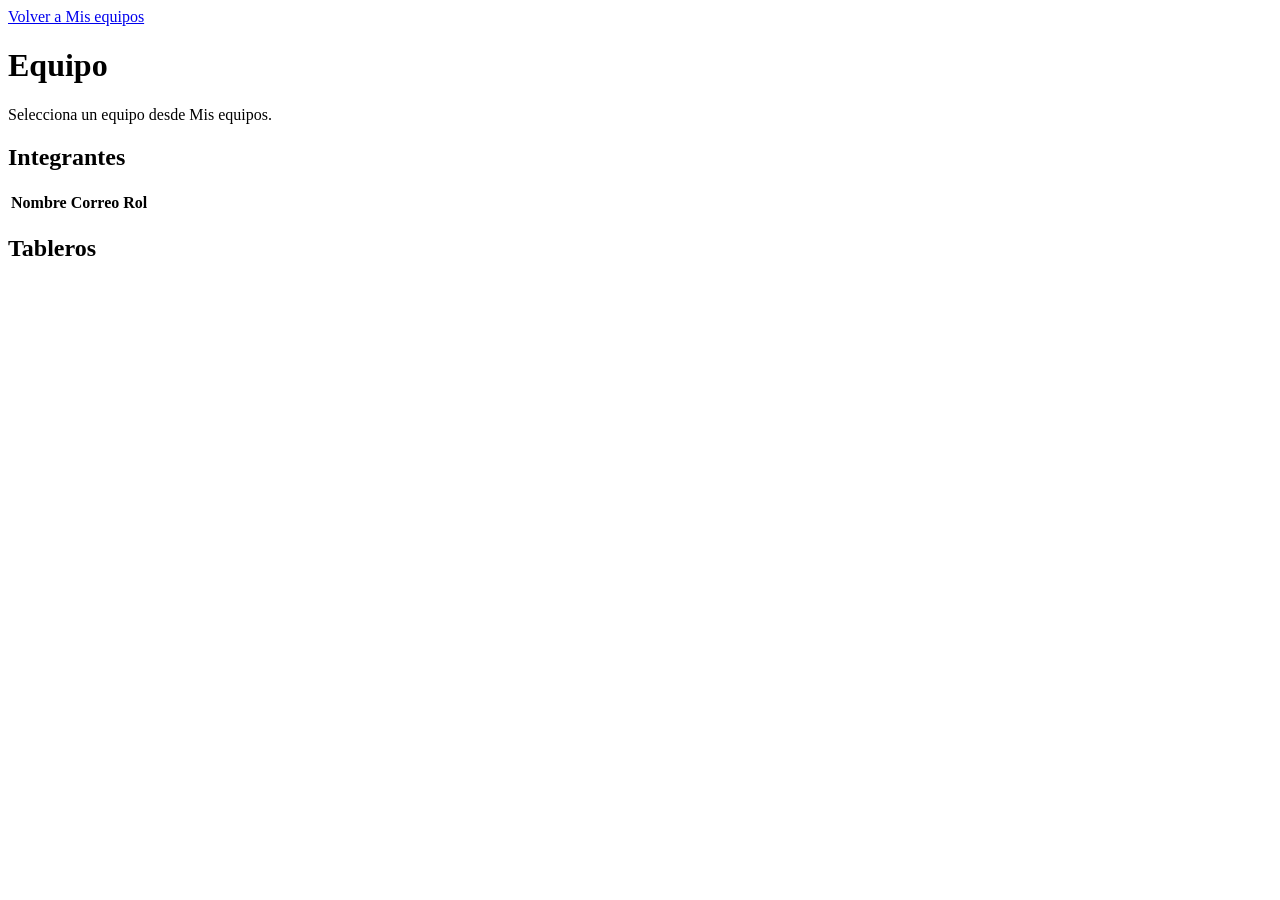
==== frontend/equipo.html @ 43e6f35f "integración de acceso y gestión básica de equipos" ====
<!doctype html>
<html lang="es">
<head>
  <meta charset="utf-8">
  <meta name="viewport" content="width=device-width, initial-scale=1">
  <title>Detalle del equipo | LuzioTeamTime</title>
  <script src="js/api.js" defer></script>
  <script src="js/equipo.js" defer></script>
</head>
<body>
  <main>
    <a href="equipos.html">Volver a Mis equipos</a>
    <h1 id="nombre-equipo">Equipo</h1>
    <p id="descripcion-equipo"></p>
    <p id="mensaje" role="status"></p>

    <section>
      <h2>Integrantes</h2>
      <table>
        <thead>
          <tr>
            <th scope="col">Nombre</th>
            <th scope="col">Correo</th>
            <th scope="col">Rol</th>
          </tr>
        </thead>
        <tbody id="integrantes"></tbody>
      </table>

      <form id="formulario-integrante" hidden>
        <label for="correo">Correo de la cuenta registrada</label>
        <input id="correo" name="correo" type="email" required>
        <button type="submit">Agregar colaborador</button>
      </form>
    </section>

    <section>
      <h2>Tableros</h2>
      <ul id="tableros"></ul>

      <form id="formulario-tablero" hidden>
        <label for="nombre-tablero">Nombre del tablero</label>
        <input id="nombre-tablero" name="nombre" required>
        <button type="submit">Crear tablero</button>
      </form>
    </section>
  </main>
</body>
</html>
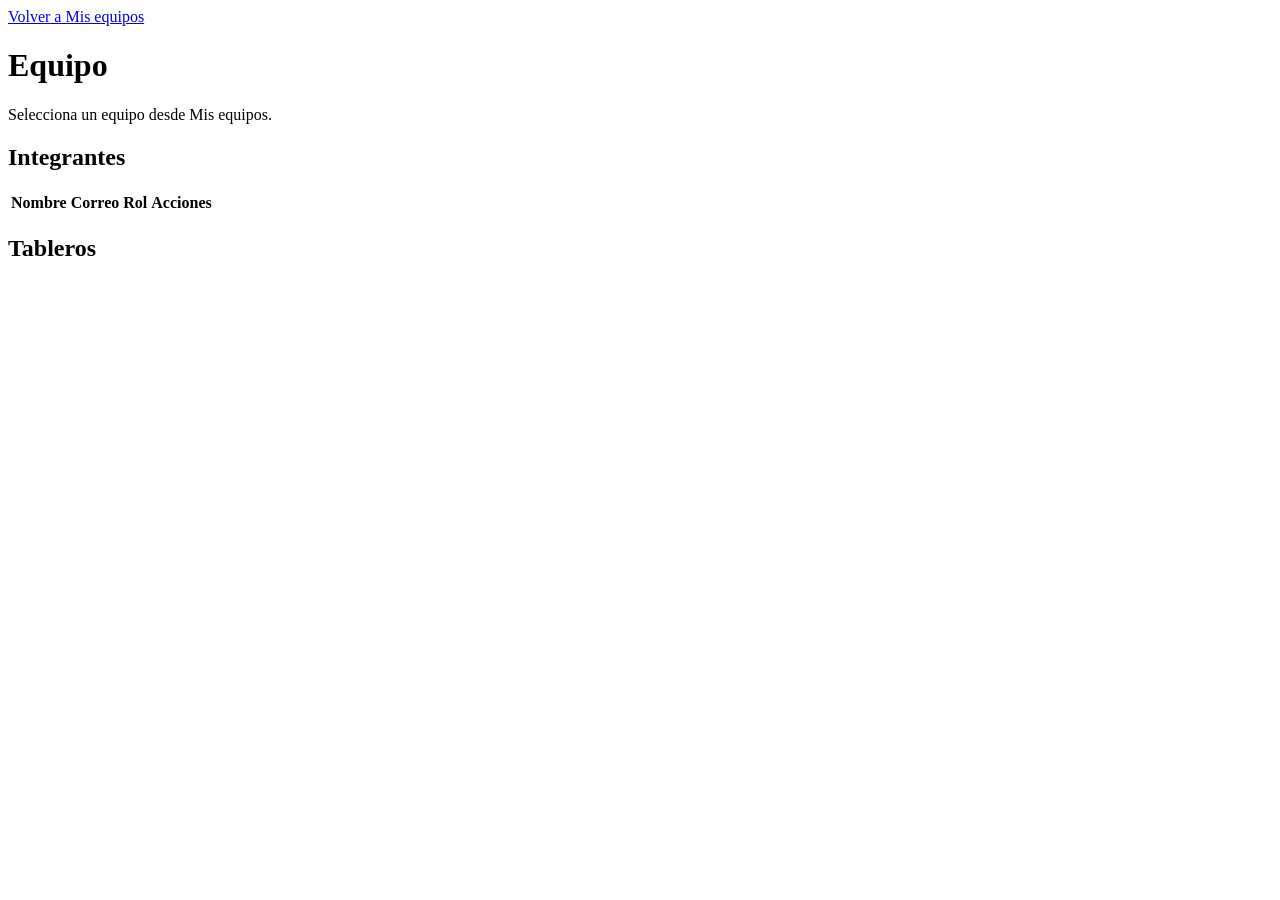
==== commit 2d99c81f: "Completar gestión de integrantes y enlazar reporte" ====
--- a/frontend/equipo.html
+++ b/frontend/equipo.html
@@ -13,6 +13,9 @@
     <h1 id="nombre-equipo">Equipo</h1>
     <p id="descripcion-equipo"></p>
     <p id="mensaje" role="status"></p>
+    <p id="estado-equipo"></p>
+    <p><a id="reporte-cumplimiento" hidden>Ver reporte de cumplimiento</a></p>
+    <button id="archivar-equipo" type="button" hidden>Archivar equipo</button>
 
     <section>
       <h2>Integrantes</h2>
@@ -22,6 +25,7 @@
             <th scope="col">Nombre</th>
             <th scope="col">Correo</th>
             <th scope="col">Rol</th>
+            <th scope="col">Acciones</th>
           </tr>
         </thead>
         <tbody id="integrantes"></tbody>
@@ -30,7 +34,12 @@
       <form id="formulario-integrante" hidden>
         <label for="correo">Correo de la cuenta registrada</label>
         <input id="correo" name="correo" type="email" required>
-        <button type="submit">Agregar colaborador</button>
+        <label for="rol-integrante">Rol</label>
+        <select id="rol-integrante" name="rol">
+          <option value="COLABORADOR">Colaborador</option>
+          <option value="LIDER">Líder</option>
+        </select>
+        <button type="submit">Agregar integrante</button>
       </form>
     </section>
 
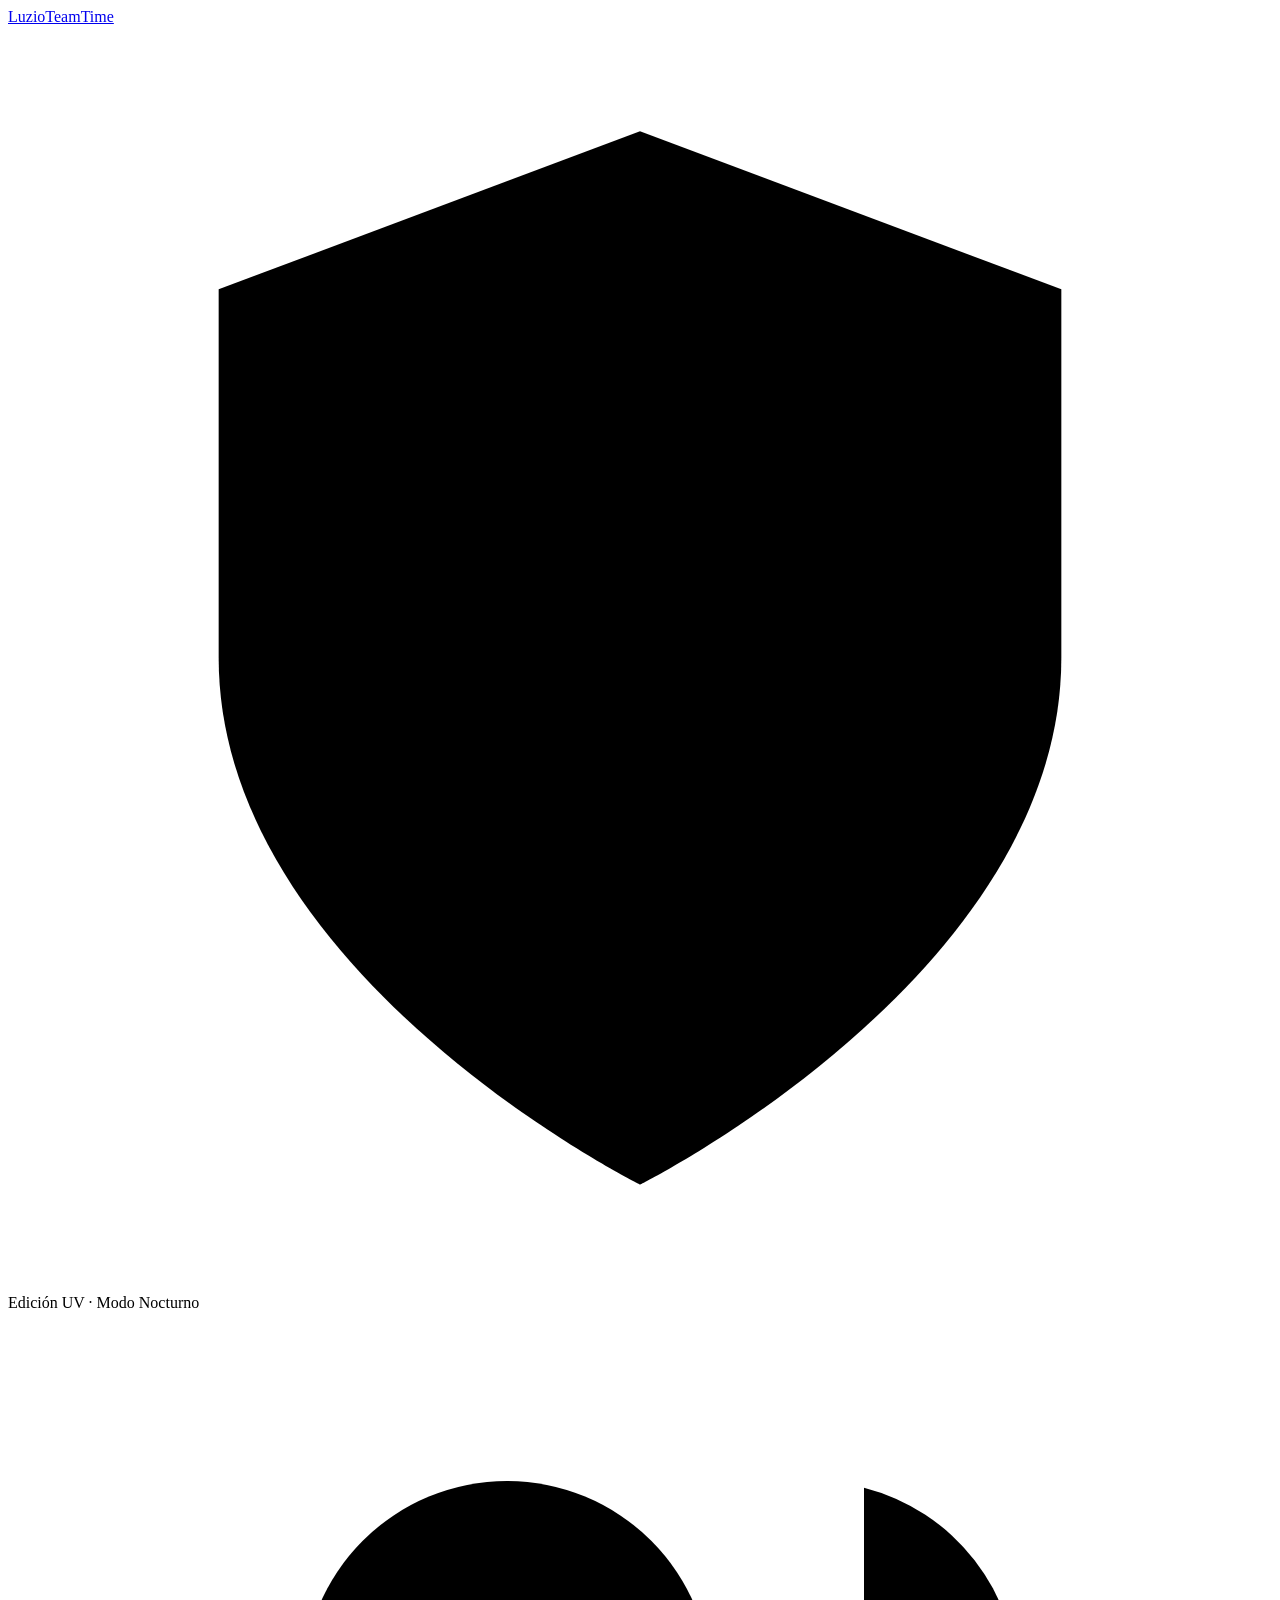
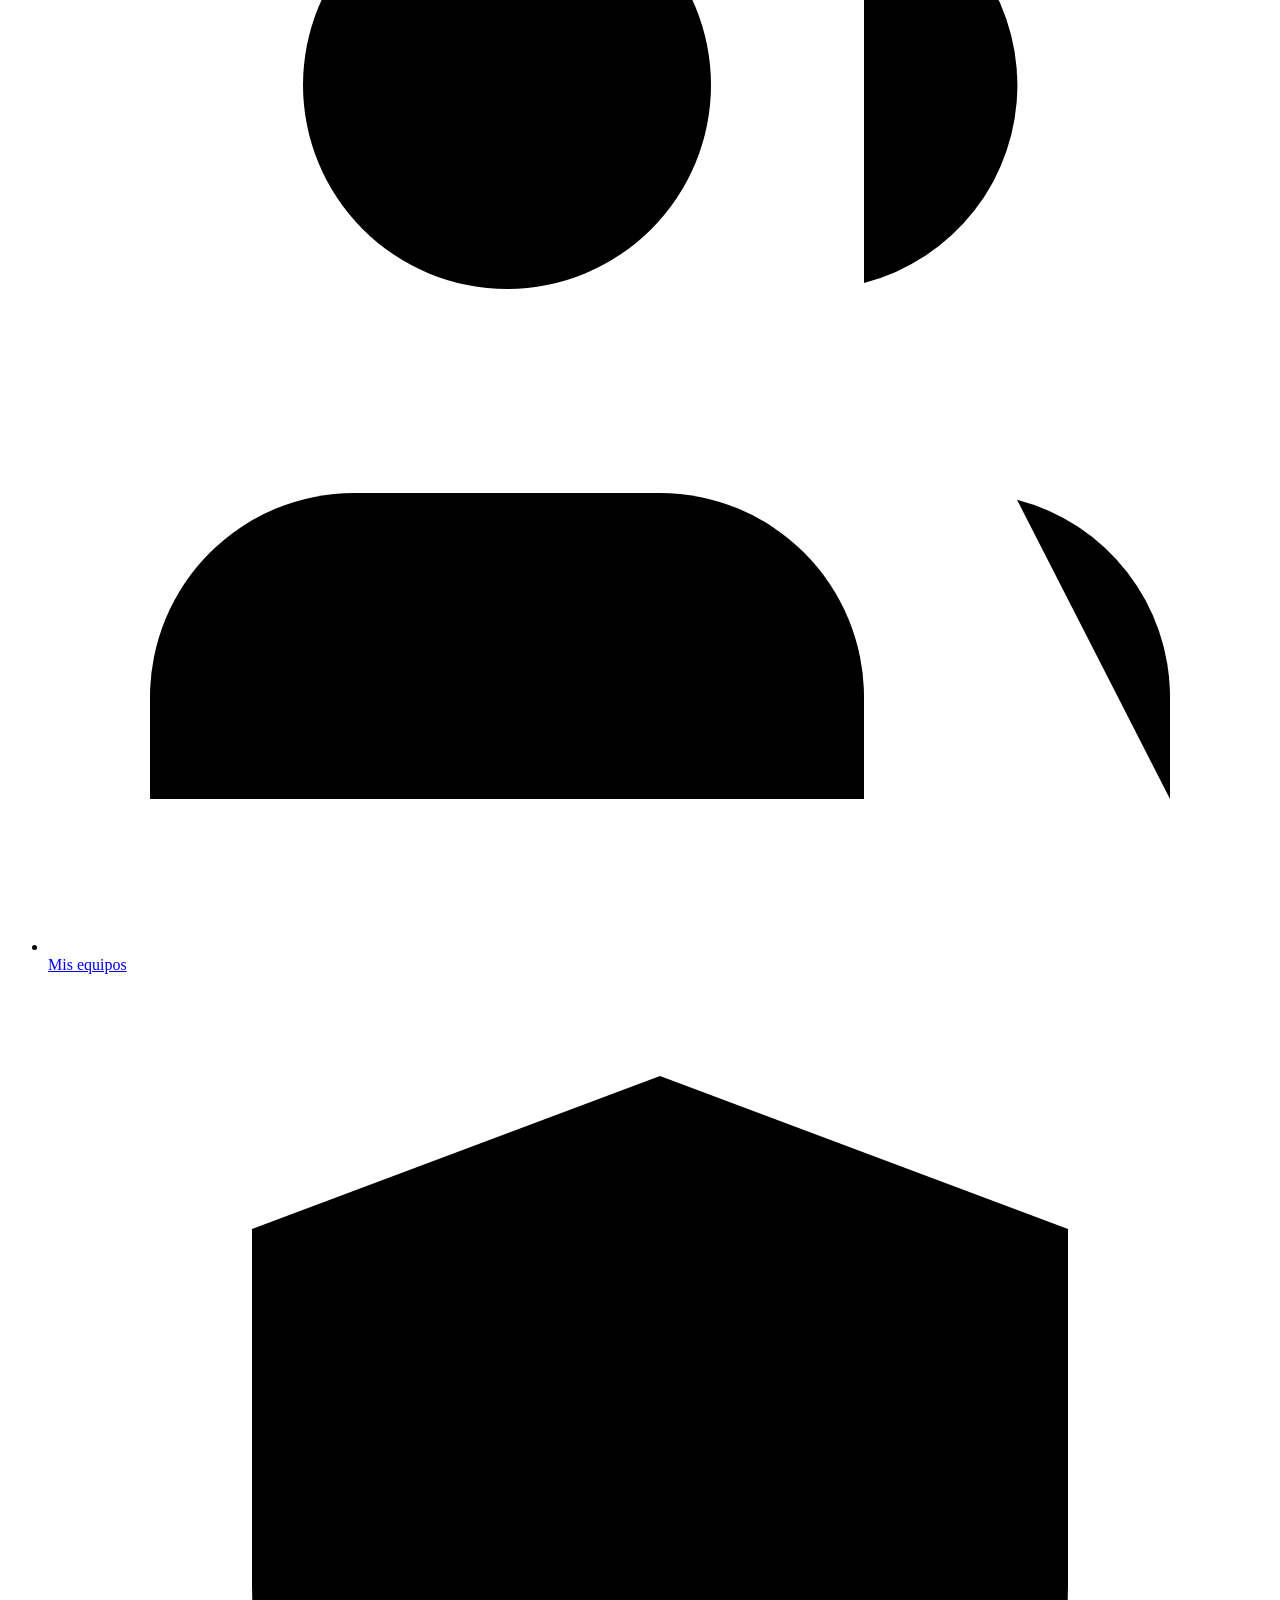
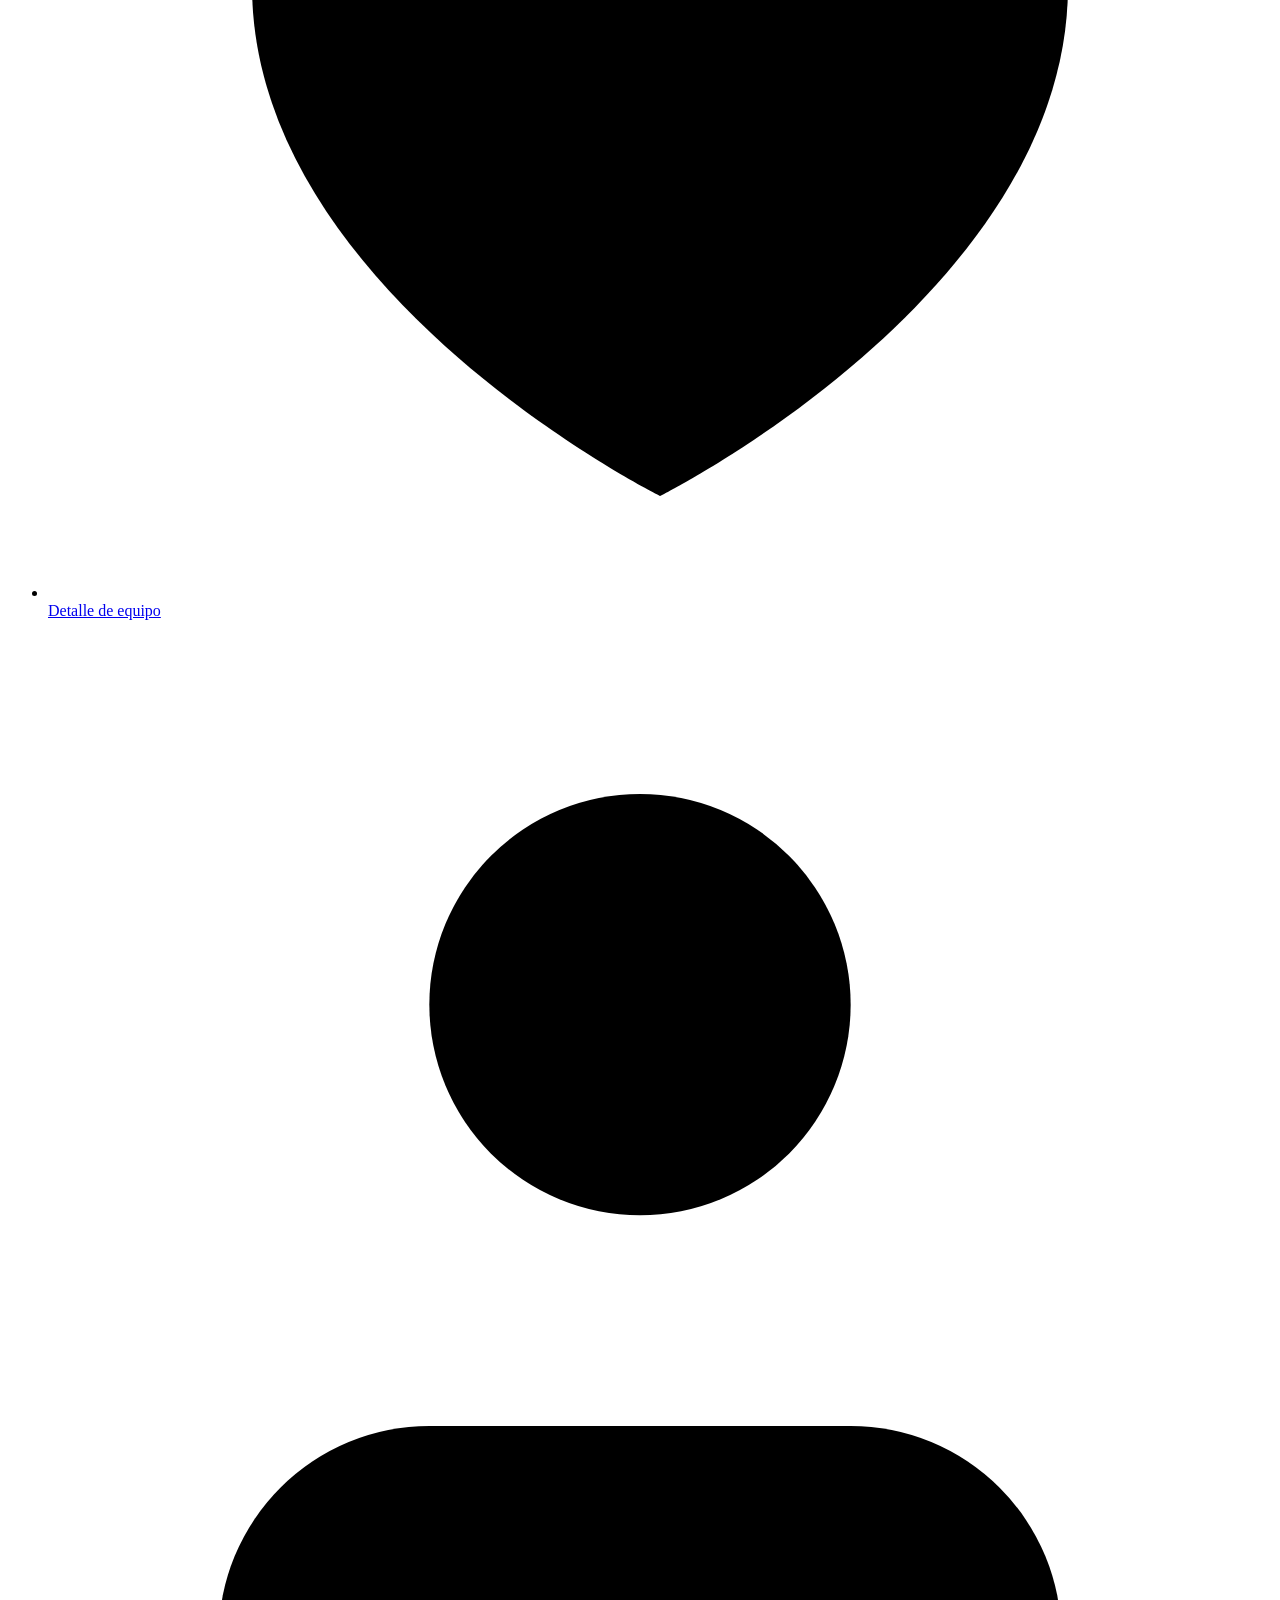
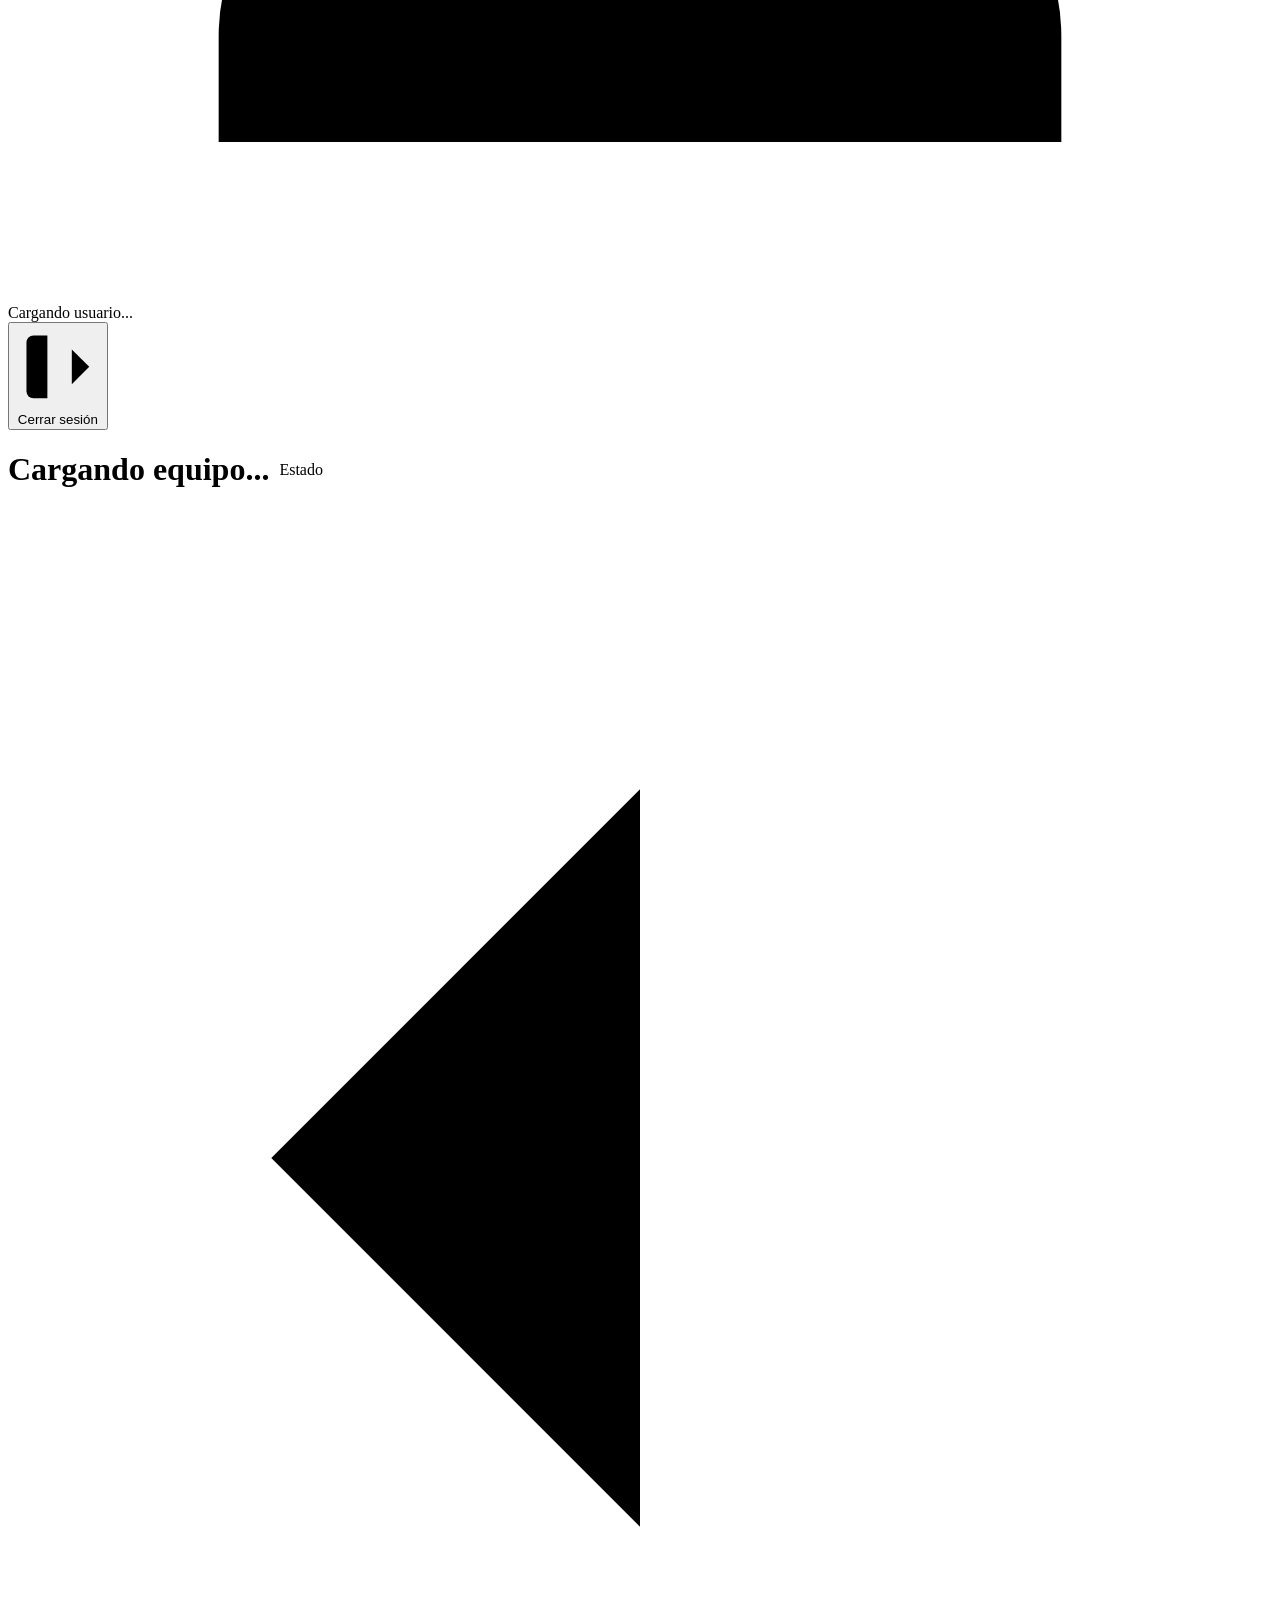
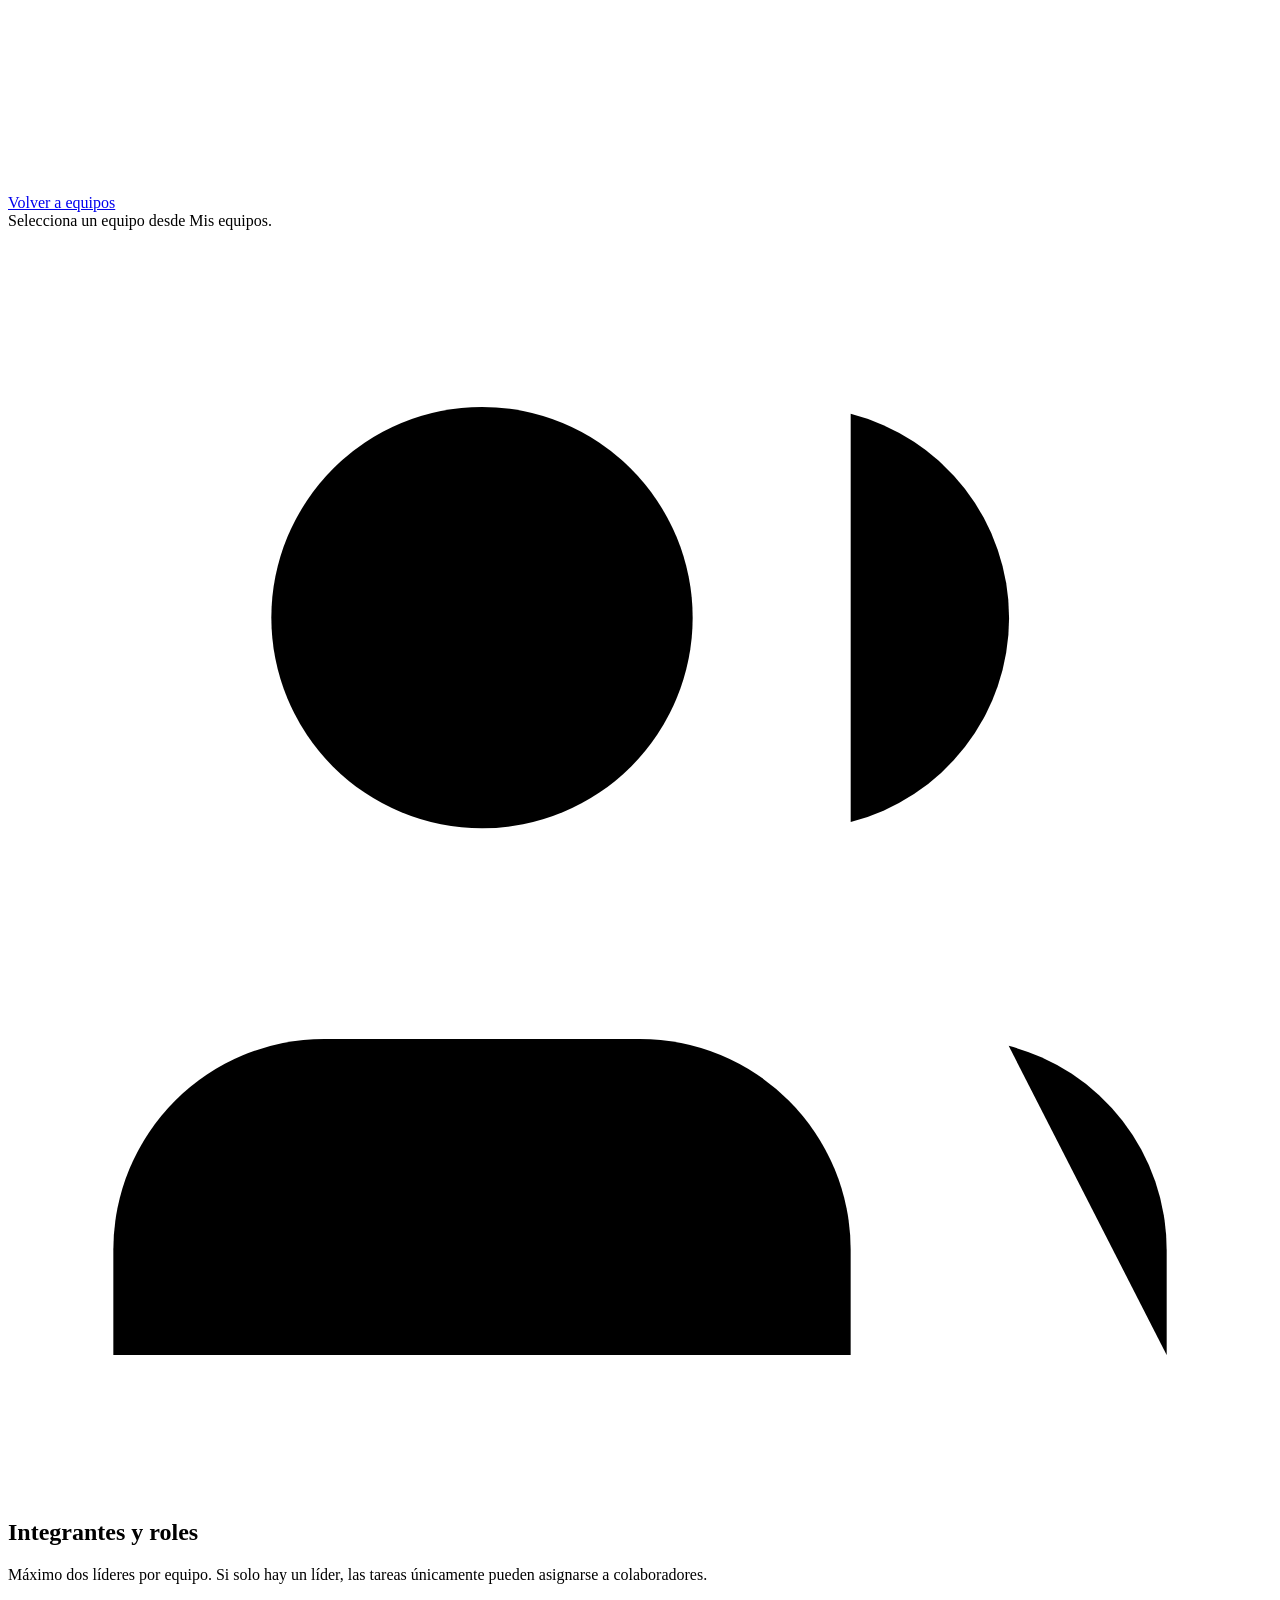
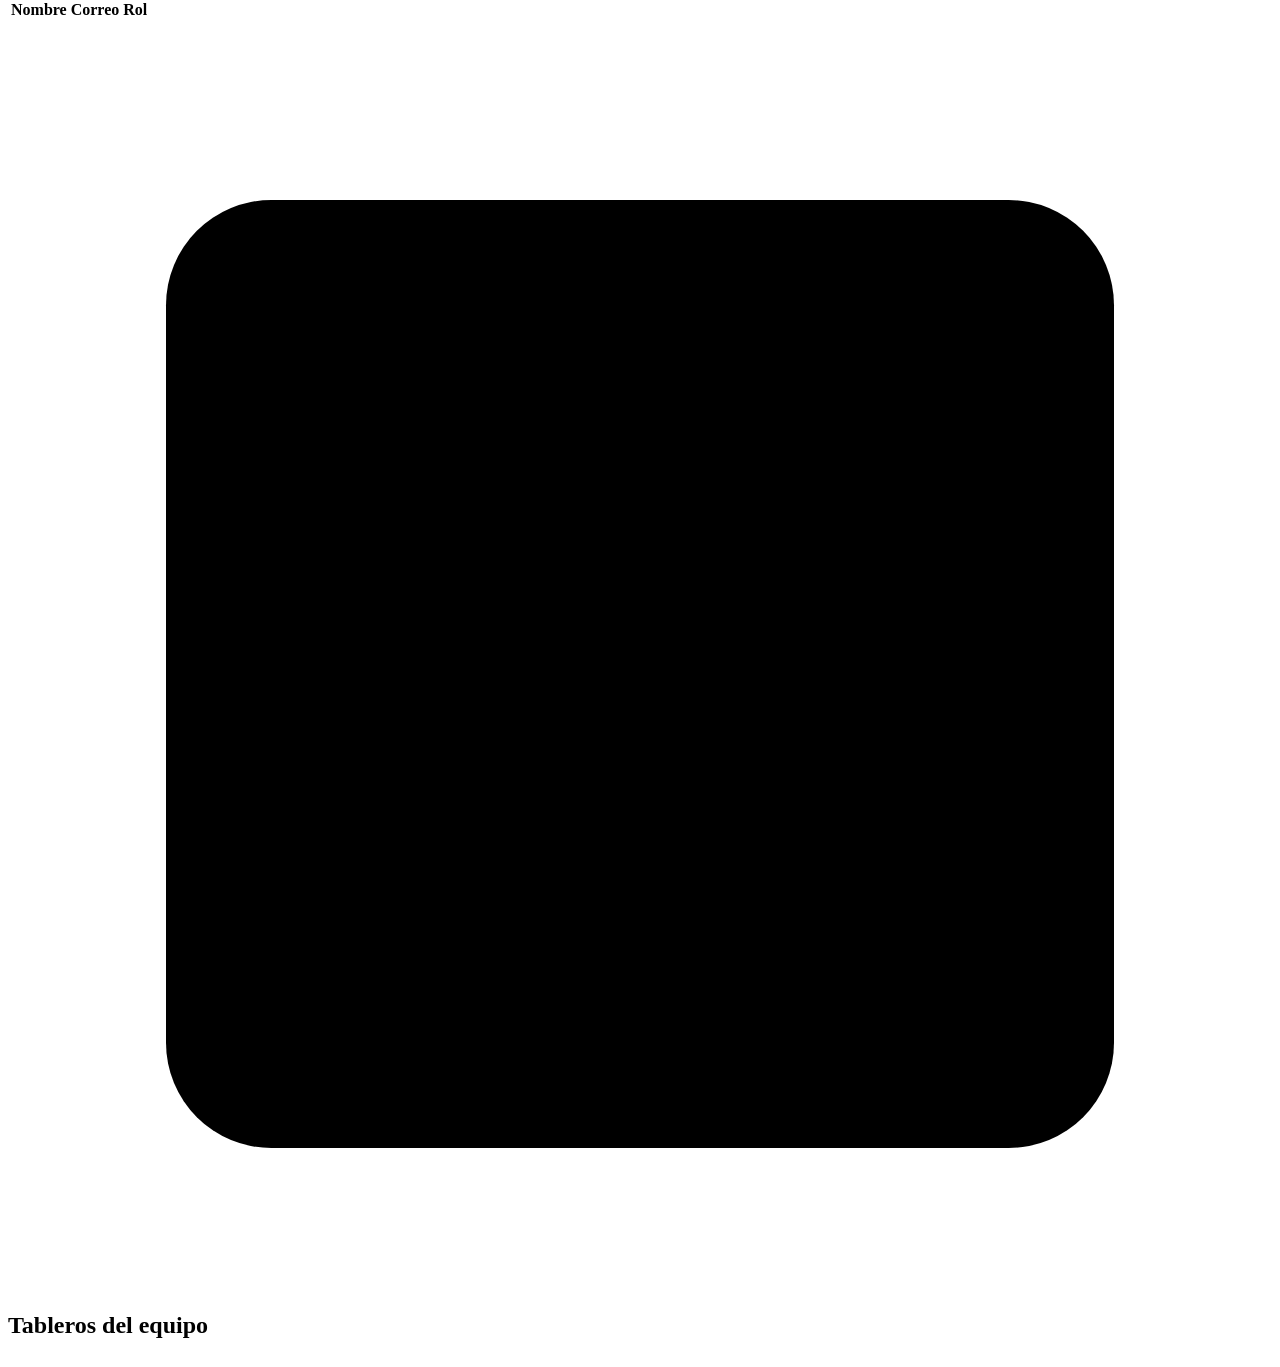
==== commit 779752f7: "Actualización del acceso y la gestión de integrantes" ====
--- a/frontend/equipo.html
+++ b/frontend/equipo.html
@@ -1,58 +1,218 @@
-<!doctype html>
-<html lang="es">
+<!DOCTYPE html>
+<html lang="es-MX">
 <head>
-  <meta charset="utf-8">
-  <meta name="viewport" content="width=device-width, initial-scale=1">
-  <title>Detalle del equipo | LuzioTeamTime</title>
-  <script src="js/api.js" defer></script>
-  <script src="js/equipo.js" defer></script>
+  <meta charset="UTF-8" />
+  <meta name="viewport" content="width=device-width, initial-scale=1.0" />
+  <title>Detalle de equipo — LuzioTeamTime</title>
+  <link rel="stylesheet" href="css/estilos.css" />
 </head>
 <body>
-  <main>
-    <a href="equipos.html">Volver a Mis equipos</a>
-    <h1 id="nombre-equipo">Equipo</h1>
-    <p id="descripcion-equipo"></p>
-    <p id="mensaje" role="status"></p>
-    <p id="estado-equipo"></p>
-    <p><a id="reporte-cumplimiento" hidden>Ver reporte de cumplimiento</a></p>
-    <button id="archivar-equipo" type="button" hidden>Archivar equipo</button>
-
-    <section>
-      <h2>Integrantes</h2>
-      <table>
-        <thead>
-          <tr>
-            <th scope="col">Nombre</th>
-            <th scope="col">Correo</th>
-            <th scope="col">Rol</th>
-            <th scope="col">Acciones</th>
-          </tr>
-        </thead>
-        <tbody id="integrantes"></tbody>
-      </table>
-
-      <form id="formulario-integrante" hidden>
-        <label for="correo">Correo de la cuenta registrada</label>
-        <input id="correo" name="correo" type="email" required>
-        <label for="rol-integrante">Rol</label>
-        <select id="rol-integrante" name="rol">
-          <option value="COLABORADOR">Colaborador</option>
-          <option value="LIDER">Líder</option>
-        </select>
-        <button type="submit">Agregar integrante</button>
-      </form>
-    </section>
-
-    <section>
-      <h2>Tableros</h2>
-      <ul id="tableros"></ul>
-
-      <form id="formulario-tablero" hidden>
-        <label for="nombre-tablero">Nombre del tablero</label>
-        <input id="nombre-tablero" name="nombre" required>
-        <button type="submit">Crear tablero</button>
-      </form>
-    </section>
-  </main>
+  <div class="app-shell">
+    <!-- Barra lateral compacta UV Nocturno -->
+    <aside class="sidebar" aria-label="Navegación principal">
+      <div>
+        <a href="equipos.html" class="brand-header">
+          <span class="brand-uv-mark" aria-hidden="true">
+            <span></span>
+            <span></span>
+          </span>
+          <span>LuzioTeamTime</span>
+        </a>
+        <div class="brand-subtag">
+          <svg class="icon-svg icon-svg-sm" viewBox="0 0 24 24" aria-hidden="true">
+            <path d="M12 22s8-4 8-10V5l-8-3-8 3v7c0 6 8 10 8 10z" />
+          </svg>
+          <span>Edición UV · Modo Nocturno</span>
+        </div>
+
+        <nav aria-label="Secciones de la aplicación">
+          <ul class="nav-list">
+            <li>
+              <a href="equipos.html" class="nav-link">
+                <svg class="icon-svg icon-svg-sm" viewBox="0 0 24 24" aria-hidden="true">
+                  <path d="M16 21v-2a4 4 0 0 0-4-4H6a4 4 0 0 0-4 4v2" />
+                  <circle cx="9" cy="7" r="4" />
+                  <path d="M22 21v-2a4 4 0 0 0-3-3.87" />
+                  <path d="M16 3.13a4 4 0 0 1 0 7.75" />
+                </svg>
+                <span>Mis equipos</span>
+              </a>
+            </li>
+            <li>
+              <a href="#" class="nav-link is-active" aria-current="page">
+                <svg class="icon-svg icon-svg-sm" viewBox="0 0 24 24" aria-hidden="true">
+                  <path d="M12 22s8-4 8-10V5l-8-3-8 3v7c0 6 8 10 8 10z" />
+                </svg>
+                <span>Detalle de equipo</span>
+              </a>
+            </li>
+          </ul>
+        </nav>
+      </div>
+
+      <div class="sidebar-footer">
+        <div class="sidebar-user-name">
+          <svg class="icon-svg icon-svg-sm" viewBox="0 0 24 24" aria-hidden="true">
+            <path d="M20 21v-2a4 4 0 0 0-4-4H8a4 4 0 0 0-4 4v2" />
+            <circle cx="12" cy="7" r="4" />
+          </svg>
+          <span id="usuario-actual">Cargando usuario...</span>
+        </div>
+        <div class="sidebar-user-meta"></div>
+        <button id="cerrar-sesion" type="button" class="btn btn-ghost btn-sm btn-block">
+          <svg class="icon-svg icon-svg-sm" viewBox="0 0 24 24" aria-hidden="true">
+            <path d="M9 21H5a2 2 0 0 1-2-2V5a2 2 0 0 1 2-2h4" />
+            <polyline points="16 17 21 12 16 7" />
+            <line x1="21" y1="12" x2="9" y2="12" />
+          </svg>
+          <span>Cerrar sesión</span>
+        </button>
+      </div>
+    </aside>
+
+    <!-- Área principal -->
+    <main class="main-area">
+      <header class="page-header">
+        <div>
+          <div style="display: flex; align-items: center; gap: 10px; flex-wrap: wrap;">
+            <h1 id="nombre-equipo" class="page-title">Cargando equipo...</h1>
+            <span id="estado-equipo" class="badge badge-todo">Estado</span>
+          </div>
+          <p id="descripcion-equipo" class="page-subtitle"></p>
+        </div>
+
+        <div class="header-actions">
+          <a href="equipos.html" class="btn btn-ghost">
+            <svg class="icon-svg icon-svg-sm" viewBox="0 0 24 24" aria-hidden="true">
+              <line x1="19" y1="12" x2="5" y2="12" />
+              <polyline points="12 19 5 12 12 5" />
+            </svg>
+            <span>Volver a equipos</span>
+          </a>
+          <a id="reporte-cumplimiento" hidden class="btn btn-secondary">
+            <svg class="icon-svg icon-svg-sm" viewBox="0 0 24 24" aria-hidden="true">
+              <line x1="18" y1="20" x2="18" y2="10" />
+              <line x1="12" y1="20" x2="12" y2="4" />
+              <line x1="6" y1="20" x2="6" y2="14" />
+            </svg>
+            <span>Ver reporte de cumplimiento</span>
+          </a>
+        </div>
+      </header>
+
+      <div id="mensaje" class="banner banner-info" role="status" aria-live="polite"></div>
+
+      <div class="two-col-grid">
+        <!-- Integrantes del equipo -->
+        <section id="seccion-miembros" class="card" aria-labelledby="titulo-miembros">
+          <div class="card-header">
+            <h2 id="titulo-miembros" class="card-title">
+              <svg class="icon-svg" viewBox="0 0 24 24" aria-hidden="true">
+                <path d="M16 21v-2a4 4 0 0 0-4-4H6a4 4 0 0 0-4 4v2" />
+                <circle cx="9" cy="7" r="4" />
+                <path d="M22 21v-2a4 4 0 0 0-3-3.87" />
+                <path d="M16 3.13a4 4 0 0 1 0 7.75" />
+              </svg>
+              <span id="titulo-integrantes">Integrantes y roles</span>
+            </h2>
+          </div>
+
+          <p class="field-hint" style="margin-top: 0; margin-bottom: 14px;">
+            Máximo dos líderes por equipo. Si solo hay un líder, las tareas únicamente pueden asignarse a colaboradores.
+          </p>
+
+          <form id="formulario-integrante" method="post" hidden style="margin-bottom: 18px;">
+            <div class="form-group" style="margin-bottom: 10px;">
+              <label class="form-label" for="correo-miembro">Agregar integrante por correo</label>
+              <div style="display: flex; gap: 8px; flex-wrap: wrap;">
+                <input id="correo-miembro" name="correo" class="form-control" type="email" required placeholder="integrante@estudiantes.uv.mx" style="flex: 1; min-width: 210px;" />
+                <select name="rol" class="form-control" aria-label="Rol del integrante" style="width: auto;">
+                  <option value="COLABORADOR">Colaborador</option>
+                  <option value="LIDER">Líder</option>
+                </select>
+                <button type="submit" class="btn btn-primary">
+                  <svg class="icon-svg icon-svg-sm" viewBox="0 0 24 24" aria-hidden="true">
+                    <path d="M16 21v-2a4 4 0 0 0-4-4H5a4 4 0 0 0-4 4v2" />
+                    <circle cx="8.5" cy="7" r="4" />
+                    <line x1="20" y1="8" x2="20" y2="14" />
+                    <line x1="23" y1="11" x2="17" y2="11" />
+                  </svg>
+                  <span>Agregar</span>
+                </button>
+              </div>
+            </div>
+          </form>
+
+          <div class="table-wrap" tabindex="0" role="region" aria-label="Integrantes">
+            <table class="data-table">
+              <thead><tr><th scope="col">Nombre</th><th scope="col">Correo</th><th scope="col">Rol</th><th id="columna-acciones-integrantes" scope="col" hidden>Acciones</th></tr></thead>
+              <tbody id="integrantes"></tbody>
+            </table>
+          </div>
+        </section>
+
+        <!-- Tableros y administración del equipo -->
+        <div style="display: flex; flex-direction: column; gap: 20px;">
+          <section id="seccion-tableros" class="card" aria-labelledby="titulo-tableros">
+            <div class="card-header">
+              <h2 id="titulo-tableros" class="card-title">
+                <svg class="icon-svg" viewBox="0 0 24 24" aria-hidden="true">
+                  <rect x="3" y="3" width="18" height="18" rx="2" />
+                  <path d="M9 3v18" />
+                  <path d="M15 3v18" />
+                </svg>
+                <span>Tableros del equipo</span>
+              </h2>
+            </div>
+
+            <form id="formulario-tablero" method="post" hidden style="margin-bottom: 18px;">
+              <div class="form-group" style="margin-bottom: 10px;">
+                <label class="form-label" for="nombre-tablero">Nuevo tablero</label>
+                <div style="display: flex; gap: 8px; flex-wrap: wrap;">
+                  <input id="nombre-tablero" name="nombre" class="form-control" type="text" required placeholder="Ej. Entrega 4" style="flex: 1; min-width: 210px;" />
+                  <button type="submit" class="btn btn-primary">
+                    <svg class="icon-svg icon-svg-sm" viewBox="0 0 24 24" aria-hidden="true">
+                      <line x1="12" y1="5" x2="12" y2="19" />
+                      <line x1="5" y1="12" x2="19" y2="12" />
+                    </svg>
+                    <span>Crear tablero</span>
+                  </button>
+                </div>
+              </div>
+            </form>
+
+            <ul id="tableros"></ul>
+          </section>
+
+          <section id="seccion-archivar" hidden class="card" aria-labelledby="titulo-archivar">
+            <div class="card-header">
+              <h2 id="titulo-archivar" class="card-title">
+                <svg class="icon-svg" viewBox="0 0 24 24" aria-hidden="true">
+                  <polyline points="21 8 21 21 3 21 3 8" />
+                  <rect x="1" y="3" width="22" height="5" />
+                  <line x1="10" y1="12" x2="14" y2="12" />
+                </svg>
+                <span>Archivar equipo</span>
+              </h2>
+            </div>
+            <p class="field-hint" style="margin-top: 0; margin-bottom: 14px;">
+              Al archivar el equipo pasará a modo de solo lectura. Sus tableros y reportes seguirán disponibles para consulta.
+            </p>
+            <button hidden id="archivar-equipo" type="button" class="btn btn-danger">
+              <svg class="icon-svg icon-svg-sm" viewBox="0 0 24 24" aria-hidden="true">
+                <polyline points="21 8 21 21 3 21 3 8" />
+                <rect x="1" y="3" width="22" height="5" />
+                <line x1="10" y1="12" x2="14" y2="12" />
+              </svg>
+              <span>Archivar equipo</span>
+            </button>
+          </section>
+        </div>
+      </div>
+    </main>
+  </div>
+
+  <script src="js/api.js"></script>
+  <script src="js/equipo.js"></script>
 </body>
 </html>
